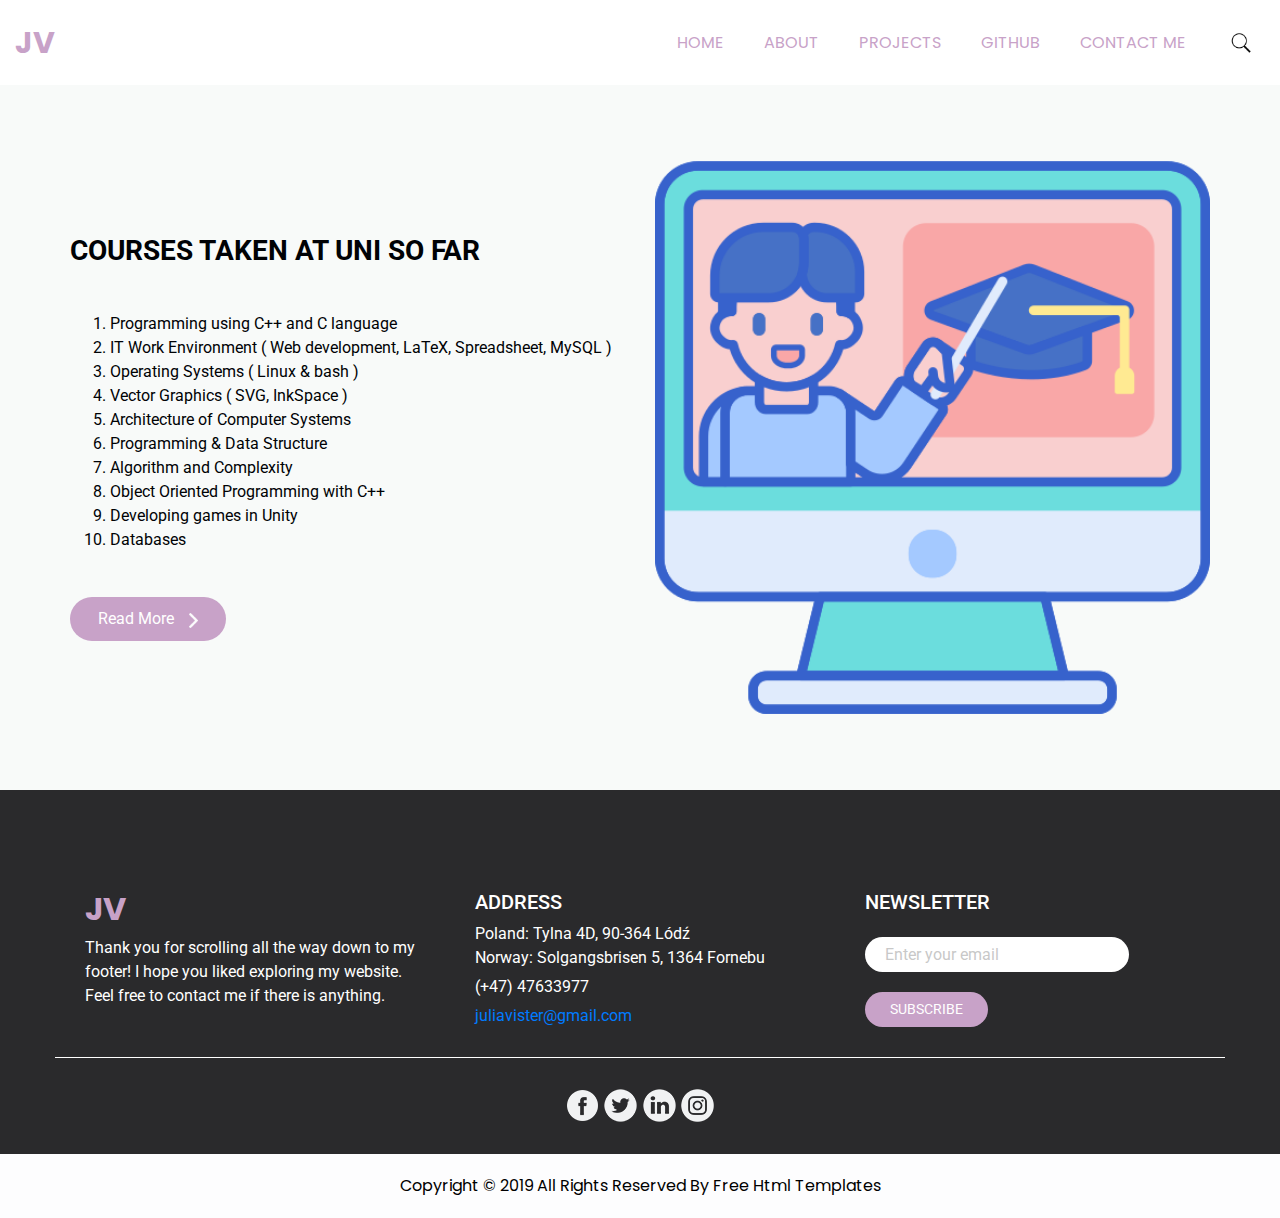
==== about.html @ 63765310 "Update about.html" ====
<!DOCTYPE html>
<html>

<head>
  <!-- Basic -->
  <meta charset="utf-8" />
  <meta http-equiv="X-UA-Compatible" content="IE=edge" />
  <!-- Mobile Metas -->
  <meta name="viewport" content="width=device-width, initial-scale=1, shrink-to-fit=no" />
  <!-- Site Metas -->
  <meta name="keywords" content="" />
  <meta name="description" content="" />
  <meta name="author" content="" />

  <title>JV</title>



  <!-- bootstrap core css -->
  <link rel="stylesheet" type="text/css" href="css/bootstrap.css" />
  <!-- fonts style -->
  <link href="https://fonts.googleapis.com/css?family=Poppins:400,700|Roboto:400,700&display=swap" rel="stylesheet">

  <!-- Custom styles for this template -->
  <link href="css/style.css" rel="stylesheet" />
  <!-- responsive style -->
  <link href="css/responsive.css" rel="stylesheet" />




  <link rel="stylesheet" href="css/css-circular-prog-bar.css">


</head>

<body>
  <div class="top_container">
    <!-- header section strats -->
    <header class="header_section">
      <div class="container-fluid">
        <nav class="navbar navbar-expand-lg custom_nav-container ">
          <a class="navbar-brand" href="index.html">
            JV
          </a>
          <button class="navbar-toggler" type="button" data-toggle="collapse" data-target="#navbarSupportedContent"
            aria-controls="navbarSupportedContent" aria-expanded="false" aria-label="Toggle navigation">
            <span class="navbar-toggler-icon"></span>
          </button>
          <div class="collapse navbar-collapse" id="navbarSupportedContent">
            <div class="d-flex ml-auto flex-column flex-lg-row align-items-center">
              <ul class="navbar-nav  ">
                <li class="nav-item active">
                  <a class="nav-link" href="index.html"> Home <span class="sr-only">(current)</span></a>
                </li>
                <li class="nav-item ">
                  <a class="nav-link" href="about.html"> about </a>
                </li>

                <li class="nav-item">
                  <a class="nav-link" href="practice.html"> PROJECTS </a>
                </li>
                <li class="nav-item">
                  <a class="nav-link" href="blog.html"> GITHUB </a>
                </li>

                <li class="nav-item">
                  <a class="nav-link" href="contact.html">Contact Me</a>
                </li>

              </ul>
              <form class="form-inline my-2 my-lg-0 ml-0 ml-lg-4 mb-3 mb-lg-0">
                <button class="btn  my-2 my-sm-0 nav_search-btn" type="submit"></button>
              </form>
            </div>
        </nav>
      </div>
    </header>

  </div>
  <!-- end header section -->


  <!-- about section -->
  <section class="about_section layout_padding">
    <div class="container">
      <div class="row">
        <div class="col-md-6">
          <div class="about_detail-box">
            <h3 class="text-uppercase">
                Courses taken at UNI so far
            </h3>
            <p>
            <ol>
              <li>Programming using C++ and C language</li>
              <li>IT Work Environment ( Web development, LaTeX, Spreadsheet, MySQL )</li>
              <li>Operating Systems ( Linux & bash )</li>
              <li>Vector Graphics ( SVG, InkSpace ) </li>
              <li>Architecture of Computer Systems</li>
              <li>Programming & Data Structure</li>
              <li>Algorithm and Complexity</li>
              <li>Object Oriented Programming with C++</li>
              <li>Developing games in Unity</li>
              <li>Databases</li>
              
             
            </ol>
            </p>
            <div class="d-flex justify-content-center justify-content-sm-start">
              <a href="" class="sub_call_to-btn ">
                <span>
                  Read More
                </span>
                <img src="images/right-arrow.png" alt="">
              </a>
            </div>
          </div>
        </div>
        <div class="col-md-6">
          <div class="about_img-box">
            <img src="images/comphat.png" alt="">
          </div>
        </div>
      </div>
    </div>
  </section>

  <!-- end about section -->

  <!-- info section -->
  <section class="info_section">
    <div class="container ">
      <div class="row custom_border-btm pb-4">
        <div class="col-md-4 info_logo">
          <h2>
            JV
          </h2>
          <p>
          Thank you for scrolling all the way down to my footer! I hope you liked exploring my website. Feel free to contact me if there is anything.
      </p>
          </p>
        </div>
        <div class="col-md-4 info_address">
          <h5>
            Address
          </h5>
          <p>
          Poland: Tylna 4D, 90-364 Lódź <br>
          Norway: Solgangsbrisen 5, 1364 Fornebu
          </p>
          <p>
          (+47) 47633977
          </p>
          <p>
          <p><a href="mailto:juliavister@gmail.com">juliavister@gmail.com</a></p>
          </p>
        </div>
        <div class="col-md-4 info_news">
          <h5>
            Newsletter
          </h5>
          <form action="">
            <div>
              <input type="email" placeholder="Enter your email">
            </div>
            <div>
              <button type="submit">
                Subscribe
              </button>
            </div>
          </form>
        </div>

      </div>

      <div>
        <div class="info_social">
          <div>
              <a href="https://www.facebook.com/julia.vister">
                 <img src="images/fb.png" alt="Facebook">
              </a>
          </div>
          <div>
              <a href="">
                 <img src="images/twitter.png" alt="">
              </a>
          </div>
          <div>
              <a href="https://www.linkedin.com/in/julia-vister-a6756b22b">
                 <img src="images/linkedin.png" alt="Linkedin">
              </a>
          </div>
          <div>
              <a href="https://www.instagram.com/julia.vister/">
                  <img src="images/insta.png" alt="Instagram">
              </a>
          </div>
        </div>
      </div>
    </div>
  </section>
  <!-- endsss info section -->

  <!-- end contact section -->

  <!-- footer section -->
  <section class="container-fluid footer_section">
    <p>
      Copyright &copy; 2019 All Rights Reserved By
      <a href="https://html.design/">Free Html Templates</a>
    </p>
  </section>
  <!-- footer section -->

  <script type="text/javascript" src="js/jquery-3.4.1.min.js"></script>
  <script type="text/javascript" src="js/bootstrap.js"></script>
  <!-- progreesbar script -->

  </script>
</body>

</html>
---- css/style.css ----
body {
  font-family: 'Roboto', sans-serif;
  color: #000205;
}



h1,
h2,
h3,
h4 {
  font-weight: bold;
}

.layout_padding {
  padding: 75px 0;
}

.layout_padding2 {
  padding: 45px 0;
}

.layout_padding2-top {
  padding-top: 45px;
}

.layout_padding-top {
  padding-top: 75px;
}

.layout_padding-bottom {
  padding-bottom: 75px;
}

.call_to-btn {
  display: inline-block;
  padding: 12px 32px;
  border-radius: 15px;
  background-color: #C8A2C8;  /* read me button */
  color: #fff;
  display: flex;
  justify-content: center;
  align-items: center;
}

.call_to-btn img,
.sub_call_to-btn img {
  width: 9px;
  margin-left: 15px;
  margin-top: 3px;
}

.call_to-btn:hover,
.sub_call_to-btn:hover {
  color: #fff;
  -webkit-box-shadow: 0px 6px 10px -1px rgba(0, 0, 0, 0.17);
  -moz-box-shadow: 0px 6px 10px -1px rgba(0, 0, 0, 0.17);
  box-shadow: 0px 6px 10px -1px rgba(0, 0, 0, 0.17);
}

.sub_call_to-btn {
  display: inline-block;
  padding: 10px 28px;
  border-radius: 25px;
  background-color: #C8A2C8;
  color: #fff;
  display: flex;
  justify-content: center;
  align-items: center;
}




/*header section*/
.top_container {
  font-family: 'Poppins', sans-serif;
}

.header_section {}

nav.navbar.navbar-expand-lg {}

.custom_nav-container.navbar-expand-lg .navbar-nav .nav-link {
  padding: 10px 20px;
  color: #C8A2C8; /*NAV bar color*/
  text-align: center;
  text-transform: uppercase;
}



a,
a:hover,
a:focus {
  text-decoration: none;
}

a:hover,
a:focus {
  color: initial;
}

.btn,
.btn:focus {
  outline: none !important;
  box-shadow: none;
}

.top_container {}

.top_container.sub_page {
  height: auto;
}



.custom_nav-container .nav_search-btn {
  background-image: url(../images/searchicon.png);
  background-size: 22px;
  background-repeat: no-repeat;
  background-position-y: 7px;
  width: 35px;
  height: 35px;
  padding: 0;
  border: none;
}

.navbar-brand,
.navbar-brand:hover {
  font-size: 30px;
  color: #C8A2C8; /*JV*/
  font-weight: bold;
}



.custom_nav-container {
  z-index: 99999;
  padding: 15px 0;
}

.custom_nav-container .navbar-toggler {
  outline: none;
}

.custom_nav-container .navbar-toggler .navbar-toggler-icon {
  background-image: url(../images/menu.png);
  background-size: 55px;
}

/*end header section*/

/* hero section */
.hero_section-container {
  width: 80%;
  margin: 0 auto;
  display: flex;
  align-items: center;
}

.number-container {
  position: absolute;
  top: 34%;

  left: 4%;
}

.number-container .number-box {
  display: flex;
  flex-direction: column;
  justify-content: center;
  align-items: center;
  color: #464646;
}

.number-container .number-box hr {
  border: none;
  width: 2px;
  height: 125px;
  background-color: #C8A2C8; /*numbers on the side*/
  margin: 35px 0;
}

.hero_section-container .hero_img-box {
  width: 42%;
  margin-top: -45px;
}

.hero_section-container .hero_img-box img {
  width: 100%;
}

.hero_section-container .hero_detail-box {
  width: 58%;

}

.hero_section-container .hero_detail-box .hero_detail-container {
  padding-left: 45px;
  padding-bottom: 15px;
}

.hero_section-container .hero_detail-box .hero_detail-container p {
  margin: 35px 0 50px 0;
}



.carousel-control-prev,
.carousel-control-next {
  width: 45px;
  height: 45px;
  border-radius: 100%;
  background-color: #C8A2C8;
  opacity: 1;
  background-repeat: no-repeat;
  background-position: center center;
  background-size: 8px;
  top: initial;
  bottom: -100px;
}

.carousel-control-prev:hover,
.carousel-control-next:hover {
  background-color: #464646;
}



.carousel-control-prev {
  background-image: url(../images/left-arrow.png);
  left: 45px;
}

.carousel-control-next {
  background-image: url(../images/right-arrow.png);
  left: 95px;
}

/* end hero section */

/* about section */
.about_section {
  background-color: #f8faf9;

}

.about_section .row {
  align-items: center;
}

.about_img-box img {
  width: 100%;
}

.about_detail-box p {
  margin: 45px 0;
}

/* end about section */

/* practice section */
.practice_container {
  display: flex;
  justify-content: center;
  flex-wrap: wrap;
}

.practice_box {
  display: flex;
  flex-direction: column;
  align-items: center;
  margin: 200px 15px 0 15px;
  transform: translateY(0);
  transition: all .7s;
  padding-bottom: 50px;
}

.practice_box:hover {
  transform: translateY(-150px);
  cursor: pointer;
}

.practice_box:hover .practice_img-box {
  background-color: #C8A2C8;
}

.practice_img-box {
  display: flex;
  justify-content: center;
  align-items: center;
  width: 225px;
  height: 295px;
  border-radius: 90px;
  background-color: #363636;

}


.practice_box h4 {
  margin-top: 15px;
}

.practice_img-box img {
  width: 120px;
}

.practice_detail p {
  margin-bottom: 55px;
  text-align: center;
}

.heading-text {
  padding: 0;
  margin: 0;
  color: #C8A2C8;
  font-weight: bold;
}




/* end Practice section */

/* welcome section */
.welcome_section {

  background-color: #f8faf9;
}

.welcome_container {
  padding: 100px 0;
}

.welcome_container>* {
  margin-bottom: 35px;
}

.welcome_container h4 {
  font-weight: normal;
}

.welcome_container h4,
.welcome_container p {
  font-family: 'Poppins', sans-serif;
}

.welcome_section::before {
  content: "";
  width: 40%;
  height: 100%;
  background-image: url(../images/connected-technology.jpg);
  position: absolute;
  top: 0;
  right: 0;
  background-repeat: no-repeat;
  background-size: cover;
}

/* end welcome section */

/* contact section */
.contact_section .col-md-6 {
  padding: 0;
}

.contact_section input {
  border: none;
  outline: none;
  border-bottom: 1px solid #252525;
  width: 90%;
  margin: 10px 0;
}

.contact_form-container {
  padding: 45px;
  padding-right: 0;
}

.contact_form-container button {
  border: none;
  background-color: #C8A2C8;
  color: #fff;
  padding: 8px 40px;
  border-radius: 20px;
}

.contact_img-box {
  display: flex;
  align-items: center;
  padding: 45px;
  padding-left: 0;
}

.contact_img-box img {
  width: 97%;
}

.contact_section h2 {
  font-size: 26px;
  color: #010103;
  font-weight: bold;

  position: relative;
  margin-left: 2.5%;
}

/* end contact section */

/* info section */
.info_section {
  padding-top: 100px;
  padding-bottom: 1px;
  color: #fff;
  background-color: #2a2a2c;
}

.info_logo h2 {
  color: #C8A2C8;
  font-family: 'Poppins', sans-serif;
}

.info_section .col-md-4 {
  padding: 0 30px;
}

.info_section .col-md-4 h5 {
  text-transform: uppercase;
}

.info_news input {
  border: none;
  width: 80%;
  height: 35px;
  border-radius: 20px;
  background-color: #fff;
  outline: none;
  padding-left: 20px;
  margin-top: 15px;
}

.info_news input::placeholder {
  opacity: .4;
}

.info_news button {
  border: none;
  background-color: #C8A2C8;
  color: #fff;
  text-transform: uppercase;
  font-size: 14px;
  padding: 7px 25px;
  border-radius: 20px;
  margin-top: 20px;
}

.info_address p {
  margin-bottom: 5px;
}

.custom_border-btm {
  border-bottom: 1px solid #fff;
}

.info_social {
  display: flex;
  justify-content: space-between;
  width: 150px;
  margin: 30px auto;
}

/* end info section */



/* footer section*/

.footer_section {
  background-color: #fdfdfe;
  padding: 20px 0;
  font-family: 'Poppins', sans-serif;
}

.footer_section p {
  color: #000;
  margin: 0;
  text-align: center;
}

.footer_section a {
  color: #000;
}

/* end footer section*/
---- css/responsive.css ----
@media (max-width: 1120px) {}

@media (max-width: 992px) {
    .custom_nav-container .nav_search-btn {
        background-position: center;
    }

    .navbar-collapse {
        padding-bottom: 20px;
    }

    .practice_box {
        margin: 100px 15px 0 15px;
        padding-bottom: 20px;
        transition: all .5s;
    }

    .practice_box:hover {

        transform: translateY(-90px);
    }

    .practice_detail p {
        margin-top: 25px;
    }

    .welcome_section::before {
        display: none;
    }
}

@media (max-width: 768px) {

    .info_section .col-md-4 {
        padding: 20px 30px;
        text-align: center;
    }

    .info_news input {
        width: 100%;
    }

    .hero_section-container {
        width: 95%;
    }

    .hero_section-container .hero_detail-box {
        padding-bottom: 125px;
    }

    .contact_form-container {
        padding: 20px;
    }

    .contact_section input {
        width: 100%;
    }

    .contact_img-box {
        padding: 20px;
    }

}

@media (max-width: 576px) {
    .hero_section-container {
        flex-direction: column;
    }

    .hero_section-container .hero_img-box {

        width: 90%;
    }

    .hero_section-container .hero_detail-box {
        width: 97%;

    }

    .hero_section-container .hero_detail-box .hero_detail-container {
        padding-left: 0;
        padding-top: 35px;
    }

    .carousel-control-prev {
        left: 33%;

    }

    .carousel-control-next {
        left: 52%;
    }

    .practice_box {
        margin: 75px 15px 0 15px;
        transition: all .3s;
    }

    .practice_box:hover {

        transform: translateY(-60px);
    }
}

@media (max-width: 480px) {}

@media (max-width: 400px) {}

@media (max-width: 360px) {}

@media (min-width: 1200px) {
    .container {
        max-width: 1170px;
    }

}
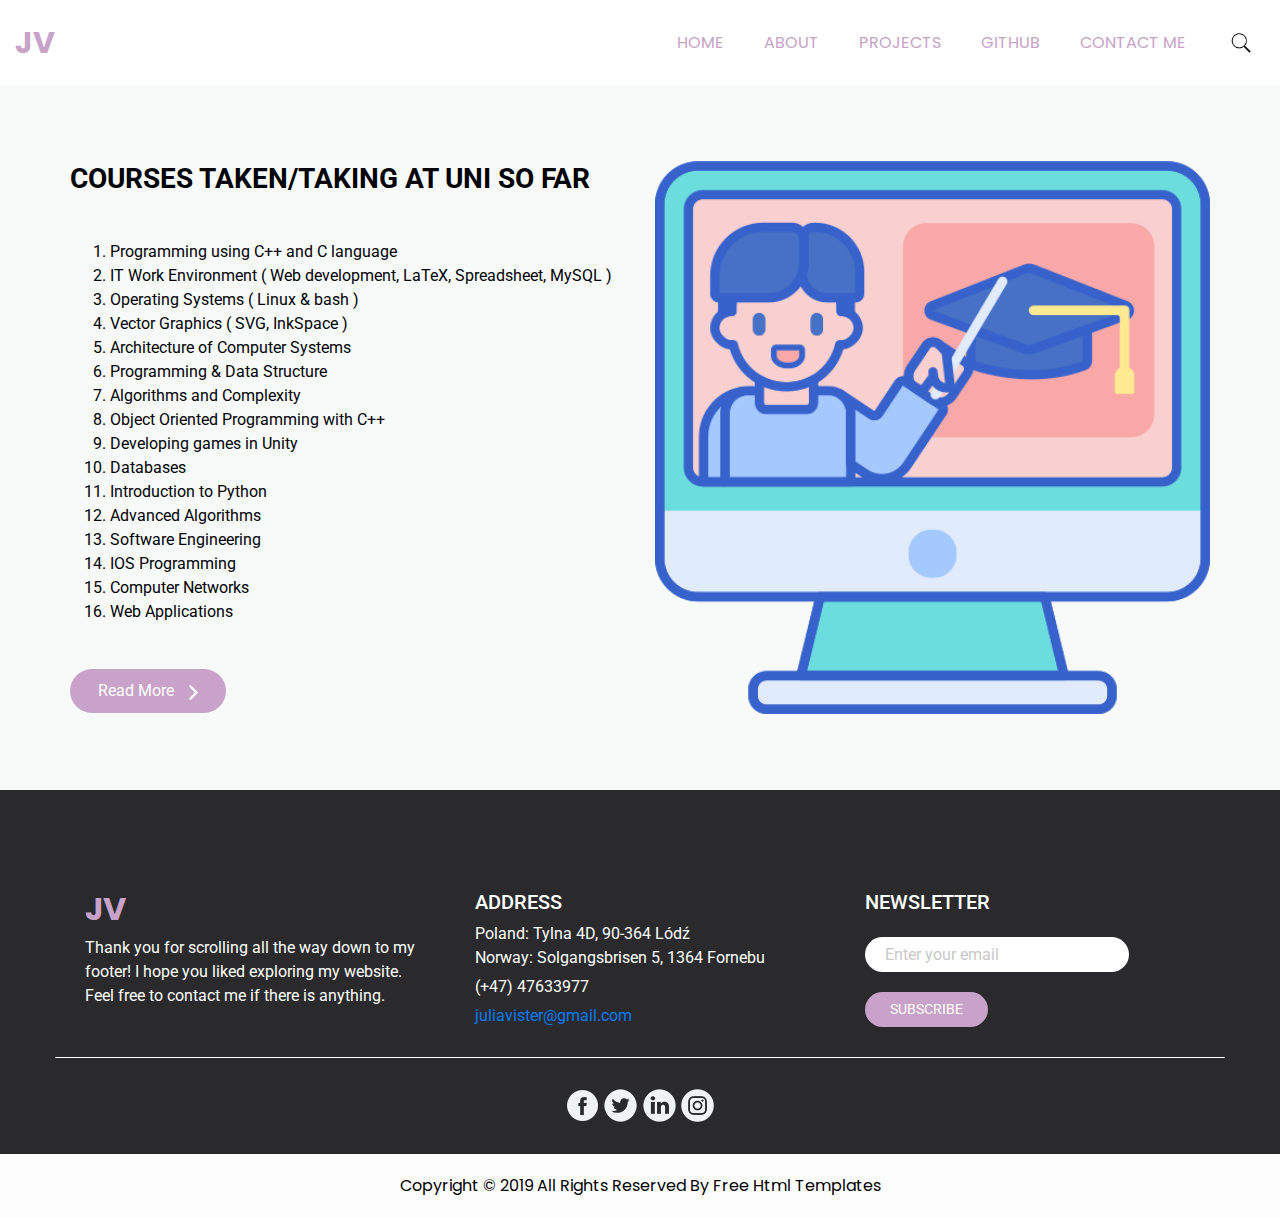
==== commit 3d0fc914: "Update about.html" ====
--- a/about.html
+++ b/about.html
@@ -88,7 +88,7 @@
         <div class="col-md-6">
           <div class="about_detail-box">
             <h3 class="text-uppercase">
-                Courses taken at UNI so far
+                Courses taken/taking at UNI so far
             </h3>
             <p>
             <ol>
@@ -98,12 +98,16 @@
               <li>Vector Graphics ( SVG, InkSpace ) </li>
               <li>Architecture of Computer Systems</li>
               <li>Programming & Data Structure</li>
-              <li>Algorithm and Complexity</li>
+              <li>Algorithms and Complexity</li>
               <li>Object Oriented Programming with C++</li>
               <li>Developing games in Unity</li>
               <li>Databases</li>
-              
-             
+              <li>Introduction to Python</li>
+              <li>Advanced Algorithms</li>
+              <li>Software Engineering</li>
+              <li>IOS Programming</li>
+              <li>Computer Networks</li>
+              <li>Web Applications</li>
             </ol>
             </p>
             <div class="d-flex justify-content-center justify-content-sm-start">
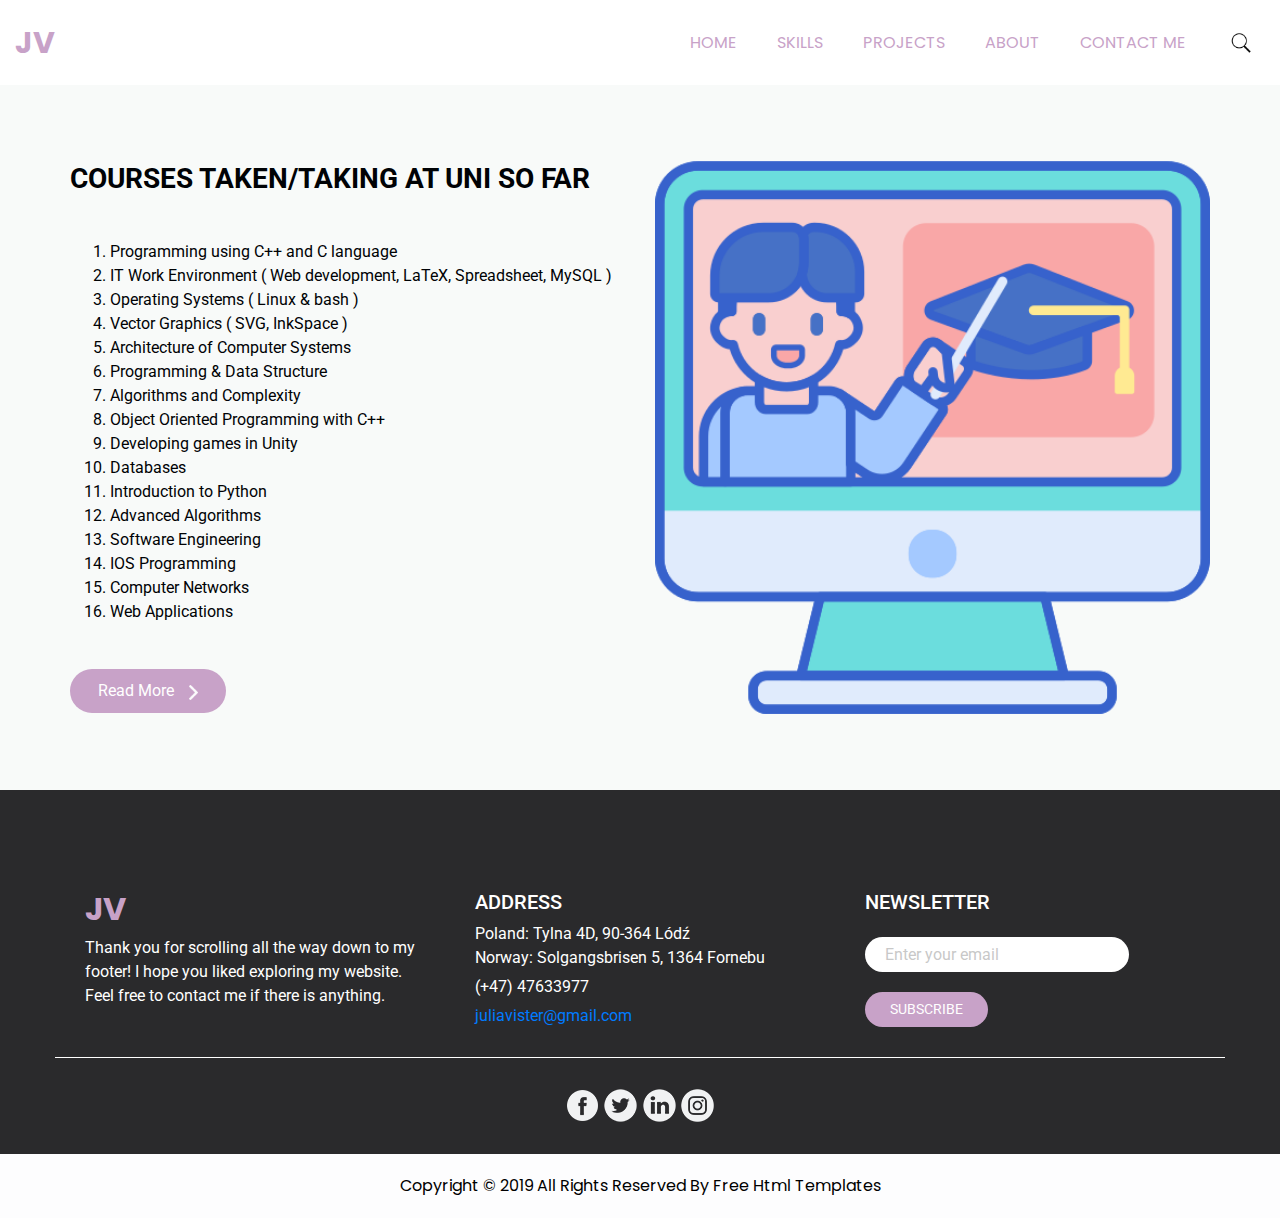
==== commit 0dbdbb21: "changed links and nav names" ====
--- a/about.html
+++ b/about.html
@@ -54,14 +54,14 @@
                   <a class="nav-link" href="index.html"> Home <span class="sr-only">(current)</span></a>
                 </li>
                 <li class="nav-item ">
-                  <a class="nav-link" href="about.html"> about </a>
+                  <a class="nav-link" href="about.html"> Skills </a>
                 </li>
 
                 <li class="nav-item">
                   <a class="nav-link" href="practice.html"> PROJECTS </a>
                 </li>
                 <li class="nav-item">
-                  <a class="nav-link" href="blog.html"> GITHUB </a>
+                  <a class="nav-link" href="blog.html"> About </a>
                 </li>
 
                 <li class="nav-item">
--- a/css/style.css
+++ b/css/style.css
@@ -493,3 +493,182 @@
 }
 
 /* end footer section*/
+
+
+/* start practice(not home) section */
+.portfolio .filters {
+  border-bottom: 2px solid #dee2e6;
+  border-radius: 0;
+  padding-bottom: 4px;
+  margin: 0 auto 20px;
+  max-width: 400px;
+  display: -webkit-box;
+  display: -webkit-flex;
+  display: -ms-flexbox;
+  display: flex;
+  -webkit-box-pack: justify;
+  -webkit-justify-content: space-between;
+  -ms-flex-pack: justify;
+  justify-content: space-between;
+}
+
+.portfolio .filters a {
+  -webkit-flex-basis: 0;
+  -ms-flex-preferred-size: 0;
+  flex-basis: 0;
+  display: block;
+  color: #212529;
+  font-size: 13px;
+  font-weight: 500;
+  opacity: .7;
+  padding: 4px 10px;
+  transition: 0.3s;
+  -webkit-transition: 0.3s;
+}
+
+.portfolio .filters a:first-child {
+  margin-left: 0;
+}
+
+.portfolio .filters a:last-child {
+  margin-right: 0;
+}
+
+.portfolio .filters a:hover {
+  opacity: .9;
+}
+
+.portfolio .filters a.active {
+  opacity: 1;
+  background: #F85C70;
+  color: #fff;
+}
+
+.portfolio .portfolio-container .portfolio-item {
+  position: relative;
+  padding-left: 0;
+  padding-right: 0;
+  margin: 10px -5px;
+  overflow: hidden;
+  border-radius: 2px;
+  -webkit-backface-visibility: hidden;
+  backface-visibility: hidden;
+}
+
+.portfolio .portfolio-container .portfolio-item .content-holder {
+  position: absolute;
+  top: 50%;
+  left: 50%;
+  -webkit-transform: translate(-50%, -50%);
+  -ms-transform: translate(-50%, -50%);
+  transform: translate(-50%, -50%);
+  width: 100%;
+  height: 100%;
+  background: rgba(248, 92, 112, 0.8);
+  display: -webkit-box;
+  display: -webkit-flex;
+  display: -ms-flexbox;
+  display: flex;
+  -webkit-box-align: center;
+  -webkit-align-items: center;
+  -ms-flex-align: center;
+  align-items: center;
+  -webkit-box-pack: center;
+  -webkit-justify-content: center;
+  -ms-flex-pack: center;
+  justify-content: center;
+  text-align: center;
+  padding: 0 20px;
+  color: #fff;
+  opacity: 0;
+  visibility: hidden;
+  transition: 0.5s;
+  -webkit-transition: 0.5s;
+}
+
+.portfolio .portfolio-container .portfolio-item .content-holder .title {
+  font-size: 22px;
+  font-weight: 600;
+}
+
+.portfolio .portfolio-container .portfolio-item .content-holder .subtitle {
+  font-weight: 500;
+  opacity: 1;
+  color: #fff;
+}
+
+.portfolio .portfolio-container .portfolio-item:hover .content-holder {
+  opacity: 1;
+  visibility: visible;
+}
+/*end practice(not home) */
+
+/*Blog cards idk */
+.blog-card {
+  display: -webkit-box;
+  display: -webkit-flex;
+  display: -ms-flexbox;
+  display: flex;
+  text-align: left;
+  border: 1px solid #dee2e6;
+  margin-bottom: 30px;
+  overflow: hidden;
+  margin: 0 15px 30px;
+}
+
+.blog-card .img-holder {
+  min-width: 350px;
+  max-width: 350px;
+  max-height: 200px;
+}
+
+.blog-card .img-holder img {
+  width: 100%;
+  height: 100%;
+  -o-object-fit: cover;
+   object-fit: cover;
+}
+
+.blog-card .content-holder {
+  padding: 30px 20px 30px 30px;
+}
+
+.blog-card .content-holder .title {
+  font-weight: 500;
+  font-size: 25px;
+  opacity: .8;
+}
+
+.blog-card .content-holder .post-details {
+  margin: 15px 0 15px !important;
+}
+
+.blog-card .content-holder .post-details i {
+  display: inline-block;
+  width: 15px;
+}
+
+.blog-card .content-holder .post-details a {
+  margin-right: 10px;
+  color: #444;
+  text-decoration: none;
+  display: inline-block;
+  font-weight: 600;
+  opacity: .7;
+  font-size: 13px;
+}
+
+.blog-card .content-holder .read-more {
+  text-decoration: none;
+  margin-top: 20px;
+  display: block;
+  font-size: 13px;
+}
+
+.blog-card .content-holder .read-more i {
+  position: relative;
+  top: 1px;
+}
+
+
+/*blog cards end*/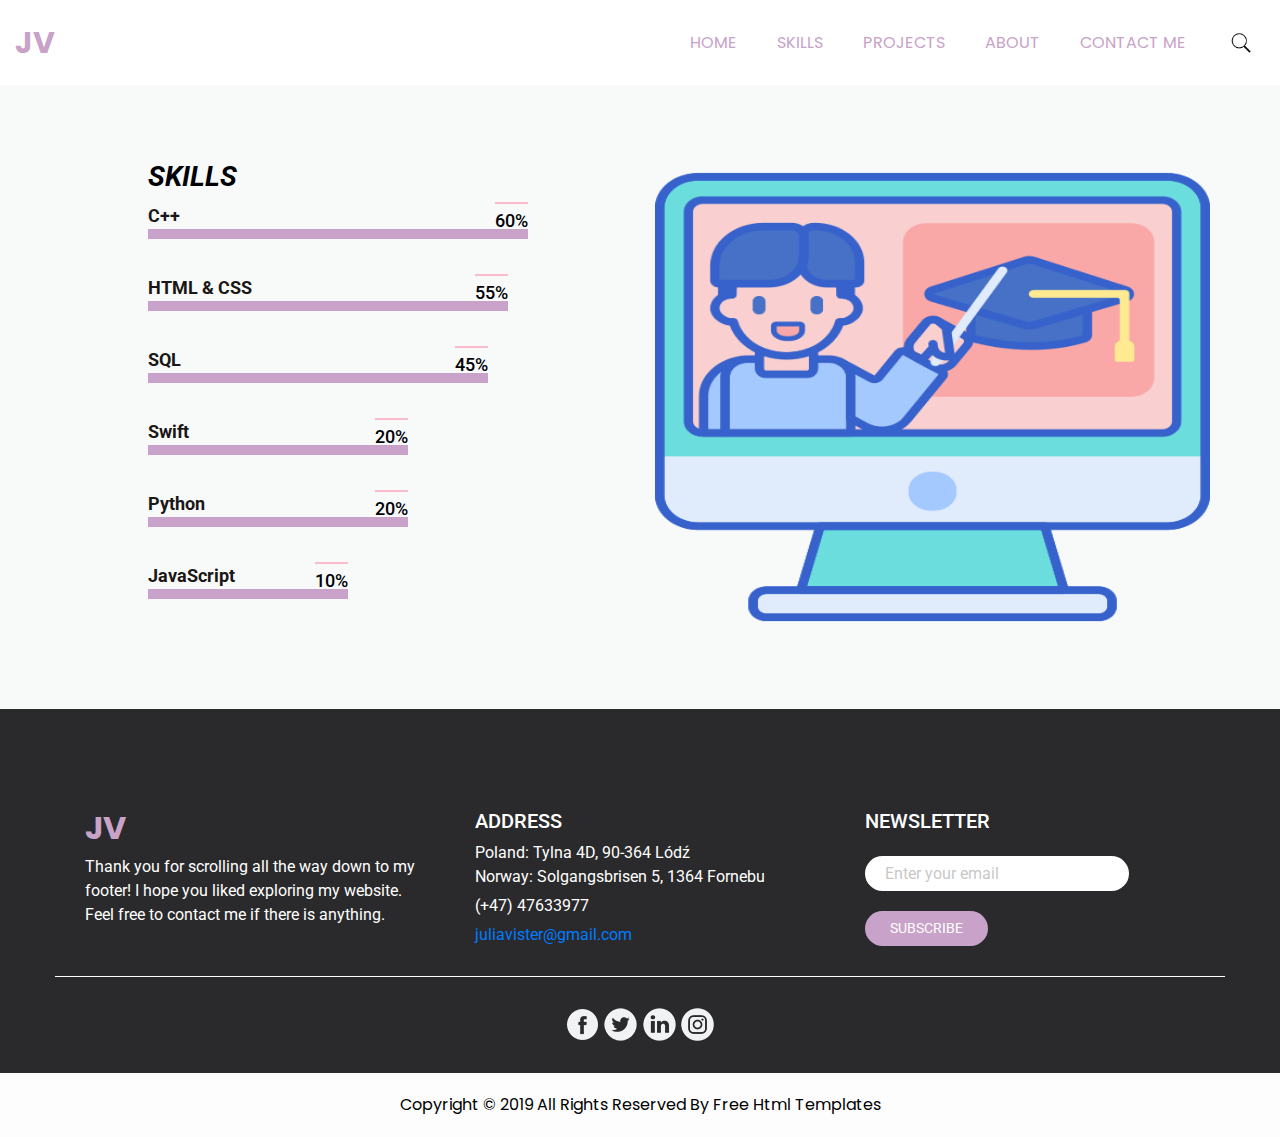
==== commit 9b9b9ff0: "progress bar" ====
--- a/about.html
+++ b/about.html
@@ -87,42 +87,51 @@
       <div class="row">
         <div class="col-md-6">
           <div class="about_detail-box">
-            <h3 class="text-uppercase">
-                Courses taken/taking at UNI so far
-            </h3>
-            <p>
-            <ol>
-              <li>Programming using C++ and C language</li>
-              <li>IT Work Environment ( Web development, LaTeX, Spreadsheet, MySQL )</li>
-              <li>Operating Systems ( Linux & bash )</li>
-              <li>Vector Graphics ( SVG, InkSpace ) </li>
-              <li>Architecture of Computer Systems</li>
-              <li>Programming & Data Structure</li>
-              <li>Algorithms and Complexity</li>
-              <li>Object Oriented Programming with C++</li>
-              <li>Developing games in Unity</li>
-              <li>Databases</li>
-              <li>Introduction to Python</li>
-              <li>Advanced Algorithms</li>
-              <li>Software Engineering</li>
-              <li>IOS Programming</li>
-              <li>Computer Networks</li>
-              <li>Web Applications</li>
-            </ol>
-            </p>
-            <div class="d-flex justify-content-center justify-content-sm-start">
-              <a href="" class="sub_call_to-btn ">
-                <span>
-                  Read More
-                </span>
-                <img src="images/right-arrow.png" alt="">
-              </a>
-            </div>
-          </div>
-        </div>
+            <div class="wrapper">
+              <h3 class="text-uppercase"> <i>Skills</i> </h3>
+              <div class="skill">
+                <p> C++</p>
+                <div class="skill-bar skill1">
+                  <span class="skill-count1"> 60% </span>
+                </div>
+              </div>
+              <div class="skill">
+                <p> HTML & CSS</p>
+                <div class="skill-bar skill2">
+                  <span class="skill-count2"> 55% </span>
+                </div>
+              </div>
+              <div class="skill">
+                <p> SQL </p>
+                <div class="skill-bar skill3">
+                  <span class="skill-count3"> 45% </span>
+                </div>
+              </div>
+              <div class="skill">
+                <p> Swift </p>
+                <div class="skill-bar skill4">
+                  <span class="skill-count4"> 20% </span>
+                </div>
+              </div>
+              <div class="skill">
+                <p> Python </p>
+                <div class="skill-bar skill4">
+                  <span class="skill-count4"> 20% </span>
+                </div>
+              </div>
+              <div class="skill">
+                <p> JavaScript </p>
+                <div class="skill-bar skill5">
+                  <span class="skill-count5"> 10% </span>
+                </div>
+              </div>
+            </div>
+          </div>
+        </div>
+
         <div class="col-md-6">
           <div class="about_img-box">
-            <img src="images/comphat.png" alt="">
+            <img src="images/comphat.png" width="10" height="450" alt="">
           </div>
         </div>
       </div>
--- a/css/style.css
+++ b/css/style.css
@@ -540,7 +540,7 @@
 
 .portfolio .filters a.active {
   opacity: 1;
-  background: #F85C70;
+  background: #C8A2C8;
   color: #fff;
 }
 
@@ -669,6 +669,115 @@
   position: relative;
   top: 1px;
 }
-
-
-/*blog cards end*/+/*blog cards end*/
+
+.progress {
+  padding: 6px;
+  background: rgba(0, 0, 0, 0.25);
+  border-radius:8px;
+  box-shadow: inset 0 1px 2px rgba(0, 0, 0, 0.25), 0 1px rgba(255, 255, 255, 0.08);
+}
+.progress-bar {
+  height: 18px;
+  background-color:#C8A2C8;
+  border-radius: 4px;
+  transition: 0.4s linear;
+  transition-property: width, background;
+  padding-bottom: 10px;
+}
+.progress-bar2 {
+  height: 18px;
+  border-radius: 40px;
+  background-image:
+          linear-gradient(to bottom, rgba(255, 255, 255, 0.3), rgba(255, 255, 255, 0.05));
+  transition: 0.4s linear;
+  transition-property: width, background-color;
+}
+
+
+@keyframes progressAnimation {
+  0%   { width: 5%; background-color: #F9BCCA;}
+  100% { width: 85%; background-color:#C8A2C8 }
+}
+
+/* skill progress */
+
+.wrapper {
+  width: 400px;
+  font-family: 'Roboto', sans-serif;
+  margin:0 auto;
+}
+.skill {
+  margin-bottom: 35px;
+  position: relative;
+  overflow-x:hidden;
+}
+.skill > p {
+  font-size: 18px;
+  font-weight: 700;
+  color: #1a1716;
+  margin: 0;
+}
+
+.skill:before {
+  width: 100%;
+  height: 10px;
+  content: "";
+  display: block;
+  position: absolute;
+  background: #f8faf9;
+  bottom: 0;
+}
+
+.skill-bar {
+  width: 100%;
+  height: 10px;
+  background:#C8A2C8;
+  display: block;
+  position: relative;
+}
+
+.skill-bar span {
+  position: absolute;
+  border-top: 5px solid #F9BCCA;
+  top: -30px;
+  padding: 0;
+  font-size: 18px;
+  padding: 3px 0;
+  font-weight: 500;
+}
+.skill-bar {
+  position: relative;
+}
+.skill1 .skill-count1 {
+ right: 0;
+}
+.skill1 {
+  width: 95%;
+}
+.skill2 {
+  width: 90%;
+}
+.skill2 .skill-count2 {
+  right: 0;
+}
+.skill3{
+  width: 85%;
+}
+.skill3 .skill-count3 {
+  right: 0;
+}
+.skill4{
+  width: 65%;
+}
+.skill4 .skill-count4 {
+  right: 0;
+}
+.skill5{
+  width: 50%;
+}
+.skill5 .skill-count5 {
+  right: 0;
+}
+
+
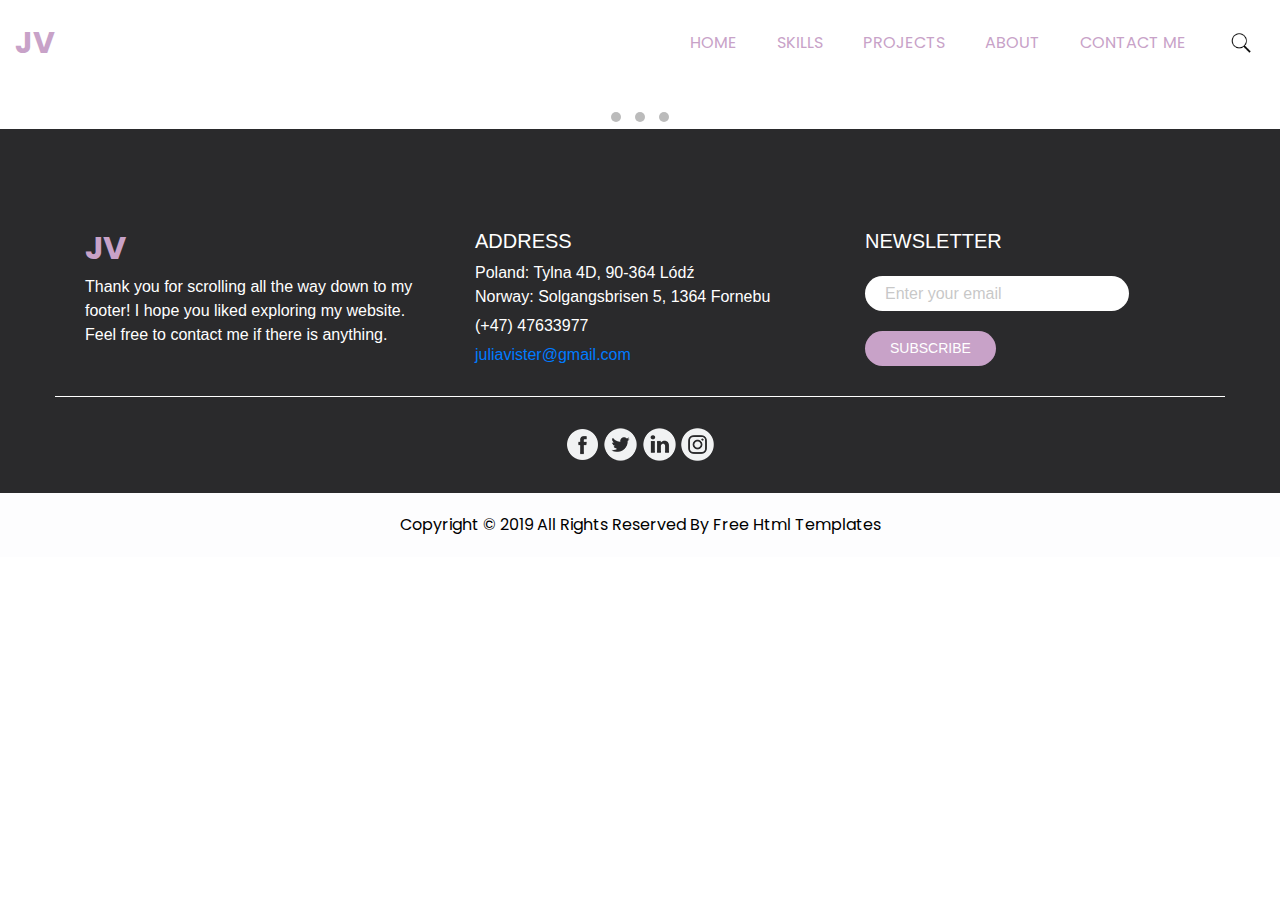
==== commit 33ed1fc3: "changes to skills section" ====
--- a/about.html
+++ b/about.html
@@ -26,11 +26,7 @@
   <!-- responsive style -->
   <link href="css/responsive.css" rel="stylesheet" />
 
-
-
-
-  <link rel="stylesheet" href="css/css-circular-prog-bar.css">
-
+  <!--<link rel="stylesheet" href="css/css-circular-prog-bar.css">  -->
 
 </head>
 
@@ -80,64 +76,95 @@
   </div>
   <!-- end header section -->
 
+  <div class="slideshow-container">
+    <div class="slide fade">
+      <img src="frontend.jpg" alt="CSS & HTML">
+      <div class="caption">Frontend development</div>
+    </div>
+    <div class="slide fade">
+      <img src="skill2.jpg" alt="C++">
+      <div class="caption"></div>
+    </div>
+    <div class="slide fade">
+      <img src="skill3.jpg" alt="Python">
+      <div class="caption"></div>
+    </div>
+    <div class="slide fade">
+      <img src="skill3.jpg" alt="SQL">
+      <div class="caption">Databases</div>
+    </div>
+    <div class="slide fade">
+      <img src="skill3.jpg" alt="SWIFT">
+      <div class="caption">IOS development</div>
+    </div>
+  </div>
+
+  <div class="dot-container">
+    <span class="dot"></span>
+    <span class="dot"></span>
+    <span class="dot"></span>
+  </div>
+
+  <script src="slideshow.js"></script>
 
   <!-- about section -->
-  <section class="about_section layout_padding">
-    <div class="container">
-      <div class="row">
-        <div class="col-md-6">
-          <div class="about_detail-box">
-            <div class="wrapper">
-              <h3 class="text-uppercase"> <i>Skills</i> </h3>
-              <div class="skill">
-                <p> C++</p>
-                <div class="skill-bar skill1">
-                  <span class="skill-count1"> 60% </span>
-                </div>
-              </div>
-              <div class="skill">
-                <p> HTML & CSS</p>
-                <div class="skill-bar skill2">
-                  <span class="skill-count2"> 55% </span>
-                </div>
-              </div>
-              <div class="skill">
-                <p> SQL </p>
-                <div class="skill-bar skill3">
-                  <span class="skill-count3"> 45% </span>
-                </div>
-              </div>
-              <div class="skill">
-                <p> Swift </p>
-                <div class="skill-bar skill4">
-                  <span class="skill-count4"> 20% </span>
-                </div>
-              </div>
-              <div class="skill">
-                <p> Python </p>
-                <div class="skill-bar skill4">
-                  <span class="skill-count4"> 20% </span>
-                </div>
-              </div>
-              <div class="skill">
-                <p> JavaScript </p>
-                <div class="skill-bar skill5">
-                  <span class="skill-count5"> 10% </span>
-                </div>
-              </div>
-            </div>
-          </div>
-        </div>
-
-        <div class="col-md-6">
-          <div class="about_img-box">
-            <img src="images/comphat.png" width="10" height="450" alt="">
-          </div>
-        </div>
-      </div>
-    </div>
-  </section>
-
+  <!--
+ <section class="about_section layout_padding">
+   <div class="container">
+     <div class="row">
+       <div class="col-md-6">
+         <div class="about_detail-box">
+           <div class="wrapper">
+             <h3 class="text-uppercase"> <i>Skills</i> </h3>
+             <div class="skill">
+               <p> C++</p>
+               <div class="skill-bar skill1">
+                 <span class="skill-count1"> 60% </span>
+               </div>
+             </div>
+             <div class="skill">
+               <p> HTML & CSS</p>
+               <div class="skill-bar skill2">
+                 <span class="skill-count2"> 55% </span>
+               </div>
+             </div>
+             <div class="skill">
+               <p> SQL </p>
+               <div class="skill-bar skill3">
+                 <span class="skill-count3"> 45% </span>
+               </div>
+             </div>
+             <div class="skill">
+               <p> Swift </p>
+               <div class="skill-bar skill4">
+                 <span class="skill-count4"> 20% </span>
+               </div>
+             </div>
+             <div class="skill">
+               <p> Python </p>
+               <div class="skill-bar skill4">
+                 <span class="skill-count4"> 20% </span>
+               </div>
+             </div>
+             <div class="skill">
+               <p> JavaScript </p>
+               <div class="skill-bar skill5">
+                 <span class="skill-count5"> 10% </span>
+               </div>
+             </div>
+           </div>
+         </div>
+       </div>
+
+       <div class="col-md-6">
+         <div class="about_img-box">
+           <img src="images/comphat.png" width="10" height="450" alt="">
+         </div>
+       </div>
+     </div>
+   </div>
+ </section>
+ -->
   <!-- end about section -->
 
   <!-- info section -->
--- a/css/style.css
+++ b/css/style.css
@@ -2,8 +2,6 @@
   font-family: 'Roboto', sans-serif;
   color: #000205;
 }
-
-
 
 h1,
 h2,
@@ -70,8 +68,6 @@
 }
 
 
-
-
 /*header section*/
 .top_container {
   font-family: 'Poppins', sans-serif;
@@ -88,8 +84,6 @@
   text-transform: uppercase;
 }
 
-
-
 a,
 a:hover,
 a:focus {
@@ -112,7 +106,6 @@
 .top_container.sub_page {
   height: auto;
 }
-
 
 
 .custom_nav-container .nav_search-btn {
@@ -237,8 +230,8 @@
   background-image: url(../images/right-arrow.png);
   left: 95px;
 }
-
 /* end hero section */
+
 
 /* about section */
 .about_section {
@@ -257,7 +250,6 @@
 .about_detail-box p {
   margin: 45px 0;
 }
-
 /* end about section */
 
 /* practice section */
@@ -297,7 +289,6 @@
 
 }
 
-
 .practice_box h4 {
   margin-top: 15px;
 }
@@ -317,9 +308,6 @@
   color: #C8A2C8;
   font-weight: bold;
 }
-
-
-
 
 /* end Practice section */
 
@@ -357,7 +345,6 @@
   background-repeat: no-repeat;
   background-size: cover;
 }
-
 /* end welcome section */
 
 /* contact section */
@@ -405,7 +392,6 @@
   position: relative;
   margin-left: 2.5%;
 }
-
 /* end contact section */
 
 /* info section */
@@ -475,7 +461,6 @@
 
 
 /* footer section*/
-
 .footer_section {
   background-color: #fdfdfe;
   padding: 20px 0;
@@ -493,6 +478,52 @@
 }
 
 /* end footer section*/
+
+/* start skills section slideshow */
+body {
+  font-family: Arial, Helvetica, sans-serif;
+}
+
+.slideshow-container {
+  position: relative;
+  max-width: 600px;
+  margin: 0 auto;
+}
+
+.slide {
+  display: none;
+}
+
+.slide img {
+  width: 100%;
+  height: auto;
+}
+
+.caption {
+  text-align: center;
+  background-color: #333;
+  color: #fff;
+  padding: 10px;
+}
+
+.dot-container {
+  text-align: center;
+  margin-top: 20px;
+}
+
+.dot {
+  height: 10px;
+  width: 10px;
+  margin: 0 5px;
+  background-color: #bbb;
+  border-radius: 50%;
+  display: inline-block;
+  cursor: pointer;
+}
+
+.dot.active {
+  background-color: #717171;
+}
 
 
 /* start practice(not home) section */
@@ -671,6 +702,8 @@
 }
 /*blog cards end*/
 
+/*
+
 .progress {
   padding: 6px;
   background: rgba(0, 0, 0, 0.25);
@@ -699,9 +732,12 @@
   0%   { width: 5%; background-color: #F9BCCA;}
   100% { width: 85%; background-color:#C8A2C8 }
 }
+*/
+
 
 /* skill progress */
 
+/*
 .wrapper {
   width: 400px;
   font-family: 'Roboto', sans-serif;
@@ -718,7 +754,9 @@
   color: #1a1716;
   margin: 0;
 }
-
+ */
+
+/*
 .skill:before {
   width: 100%;
   height: 10px;
@@ -779,5 +817,8 @@
 .skill5 .skill-count5 {
   right: 0;
 }
-
-
+ */
+
+
+
+
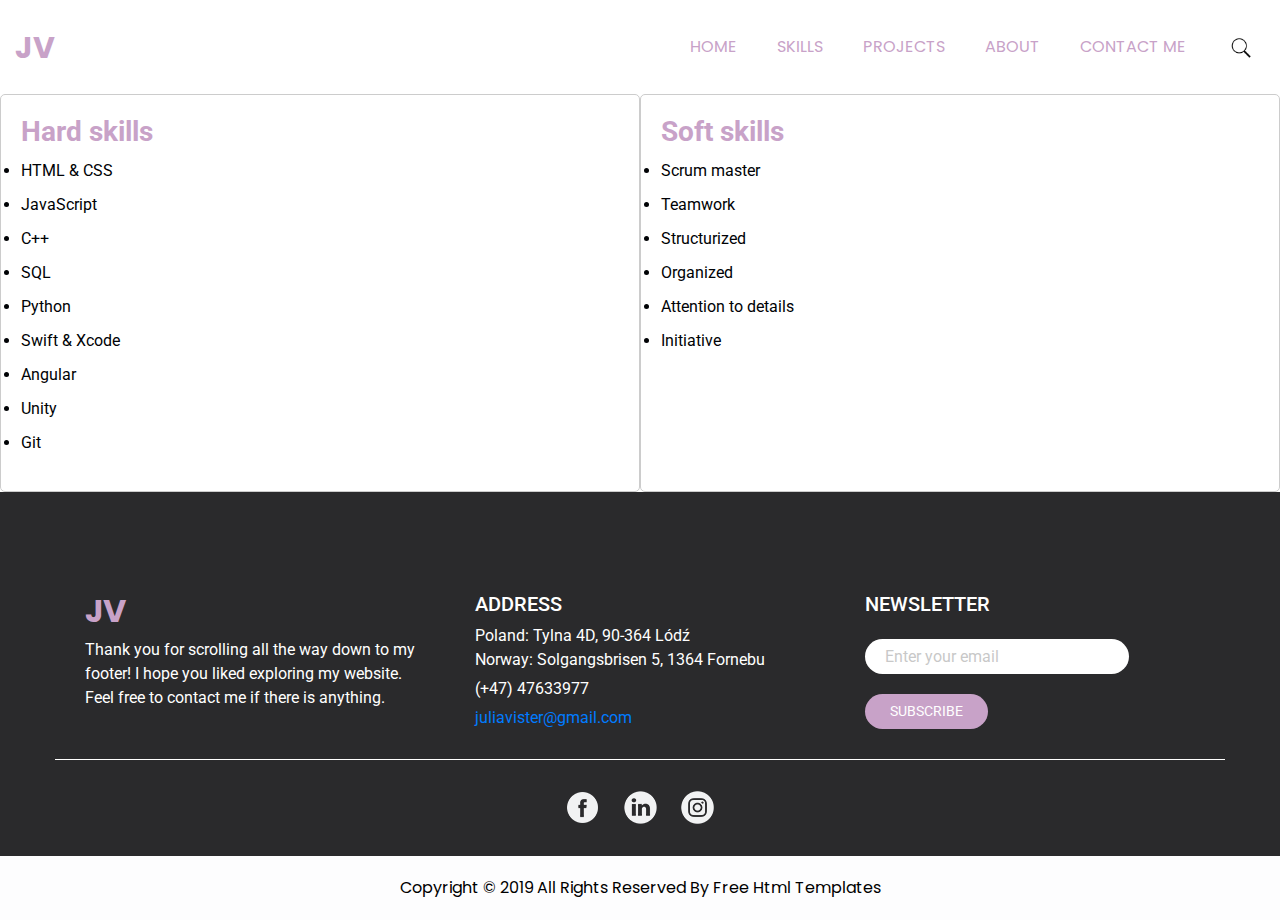
==== commit 3ece17cd: "changed skills section to a list" ====
--- a/about.html
+++ b/about.html
@@ -76,36 +76,35 @@
   </div>
   <!-- end header section -->
 
-  <div class="slideshow-container">
-    <div class="slide fade">
-      <img src="frontend.jpg" alt="CSS & HTML">
-      <div class="caption">Frontend development</div>
+
+  <div class="skills-container">
+    <div class="column">
+      <h3>Hard skills</h3>
+      <ul>
+        <li>HTML & CSS</li>
+        <li>JavaScript</li>
+        <li>C++</li>
+        <li>SQL</li>
+        <li>Python</li>
+        <li>Swift & Xcode</li>
+        <li>Angular</li>
+        <li>Unity</li>
+        <li>Git</li>
+      </ul>
     </div>
-    <div class="slide fade">
-      <img src="skill2.jpg" alt="C++">
-      <div class="caption"></div>
-    </div>
-    <div class="slide fade">
-      <img src="skill3.jpg" alt="Python">
-      <div class="caption"></div>
-    </div>
-    <div class="slide fade">
-      <img src="skill3.jpg" alt="SQL">
-      <div class="caption">Databases</div>
-    </div>
-    <div class="slide fade">
-      <img src="skill3.jpg" alt="SWIFT">
-      <div class="caption">IOS development</div>
+    <div class="column">
+      <h3>Soft skills</h3>
+      <ul>
+        <li>Scrum master</li>
+        <li>Teamwork</li>
+        <li>Structurized</li>
+        <li>Organized</li>
+        <li>Attention to details</li>
+        <li>Initiative</li>
+      </ul>
     </div>
   </div>
 
-  <div class="dot-container">
-    <span class="dot"></span>
-    <span class="dot"></span>
-    <span class="dot"></span>
-  </div>
-
-  <script src="slideshow.js"></script>
 
   <!-- about section -->
   <!--
@@ -221,11 +220,6 @@
               </a>
           </div>
           <div>
-              <a href="">
-                 <img src="images/twitter.png" alt="">
-              </a>
-          </div>
-          <div>
               <a href="https://www.linkedin.com/in/julia-vister-a6756b22b">
                  <img src="images/linkedin.png" alt="Linkedin">
               </a>
--- a/css/style.css
+++ b/css/style.css
@@ -311,6 +311,35 @@
 
 /* end Practice section */
 
+.skills-container {
+  display: flex;
+  justify-content: space-between;
+}
+
+.column {
+  flex: 1;
+  padding: 20px;
+  border: 1px solid #ccc;
+  border-radius: 5px;
+}
+
+.column:nth-child(1) h3 {
+  color:#C8A2C8; /* Color for Column 1 */
+}
+
+.column:nth-child(2) h3 {
+  color: #C8A2C8; /* Color for Column 2 */
+}
+
+ul {
+  list-style-type: disc;
+  padding: 0;
+}
+
+li {
+  margin: 10px 0;
+}
+
 /* welcome section */
 .welcome_section {
 
@@ -478,53 +507,6 @@
 }
 
 /* end footer section*/
-
-/* start skills section slideshow */
-body {
-  font-family: Arial, Helvetica, sans-serif;
-}
-
-.slideshow-container {
-  position: relative;
-  max-width: 600px;
-  margin: 0 auto;
-}
-
-.slide {
-  display: none;
-}
-
-.slide img {
-  width: 100%;
-  height: auto;
-}
-
-.caption {
-  text-align: center;
-  background-color: #333;
-  color: #fff;
-  padding: 10px;
-}
-
-.dot-container {
-  text-align: center;
-  margin-top: 20px;
-}
-
-.dot {
-  height: 10px;
-  width: 10px;
-  margin: 0 5px;
-  background-color: #bbb;
-  border-radius: 50%;
-  display: inline-block;
-  cursor: pointer;
-}
-
-.dot.active {
-  background-color: #717171;
-}
-
 
 /* start practice(not home) section */
 .portfolio .filters {
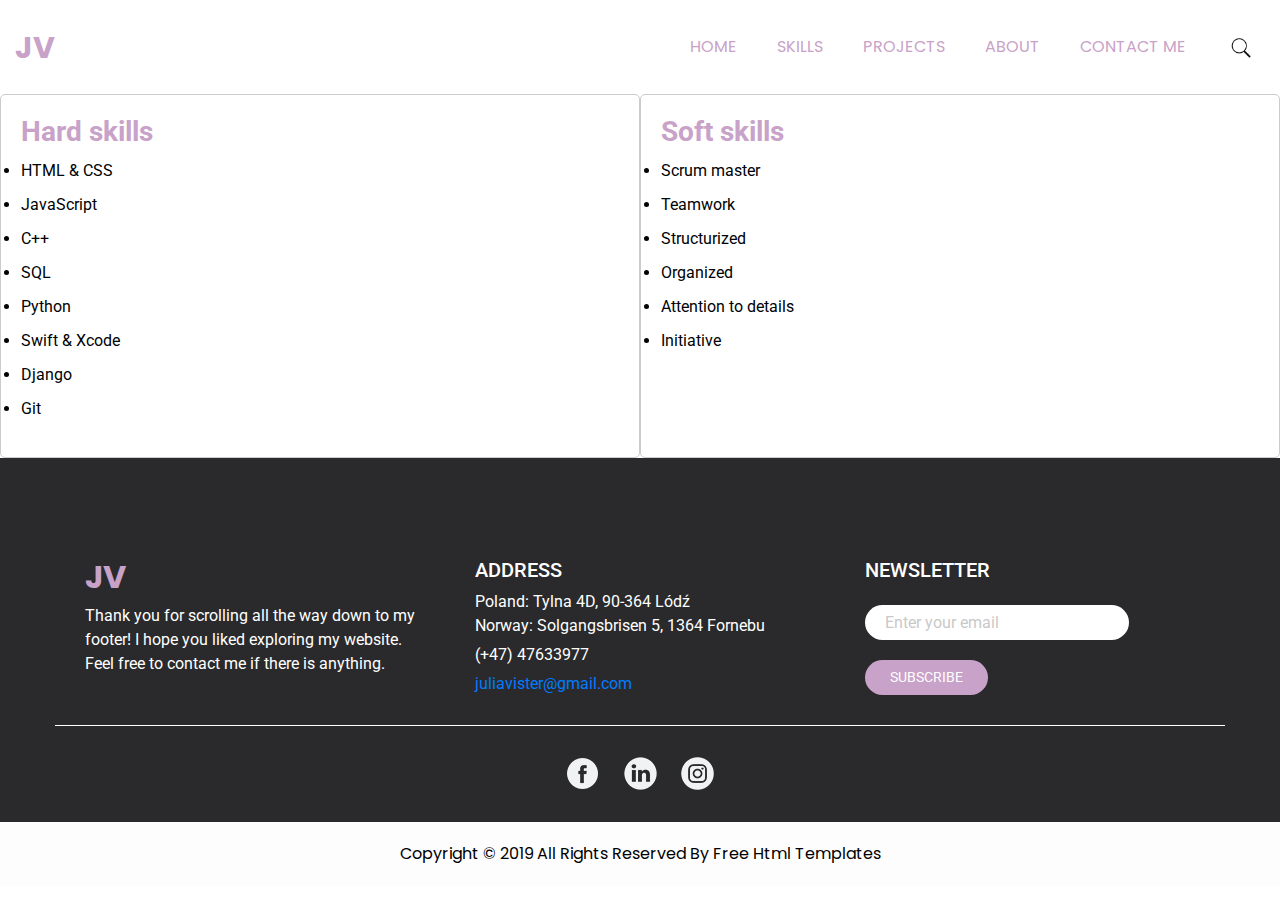
==== commit 8d2b5f3f: "Update" ====
--- a/about.html
+++ b/about.html
@@ -87,8 +87,7 @@
         <li>SQL</li>
         <li>Python</li>
         <li>Swift & Xcode</li>
-        <li>Angular</li>
-        <li>Unity</li>
+        <li>Django</li>
         <li>Git</li>
       </ul>
     </div>
